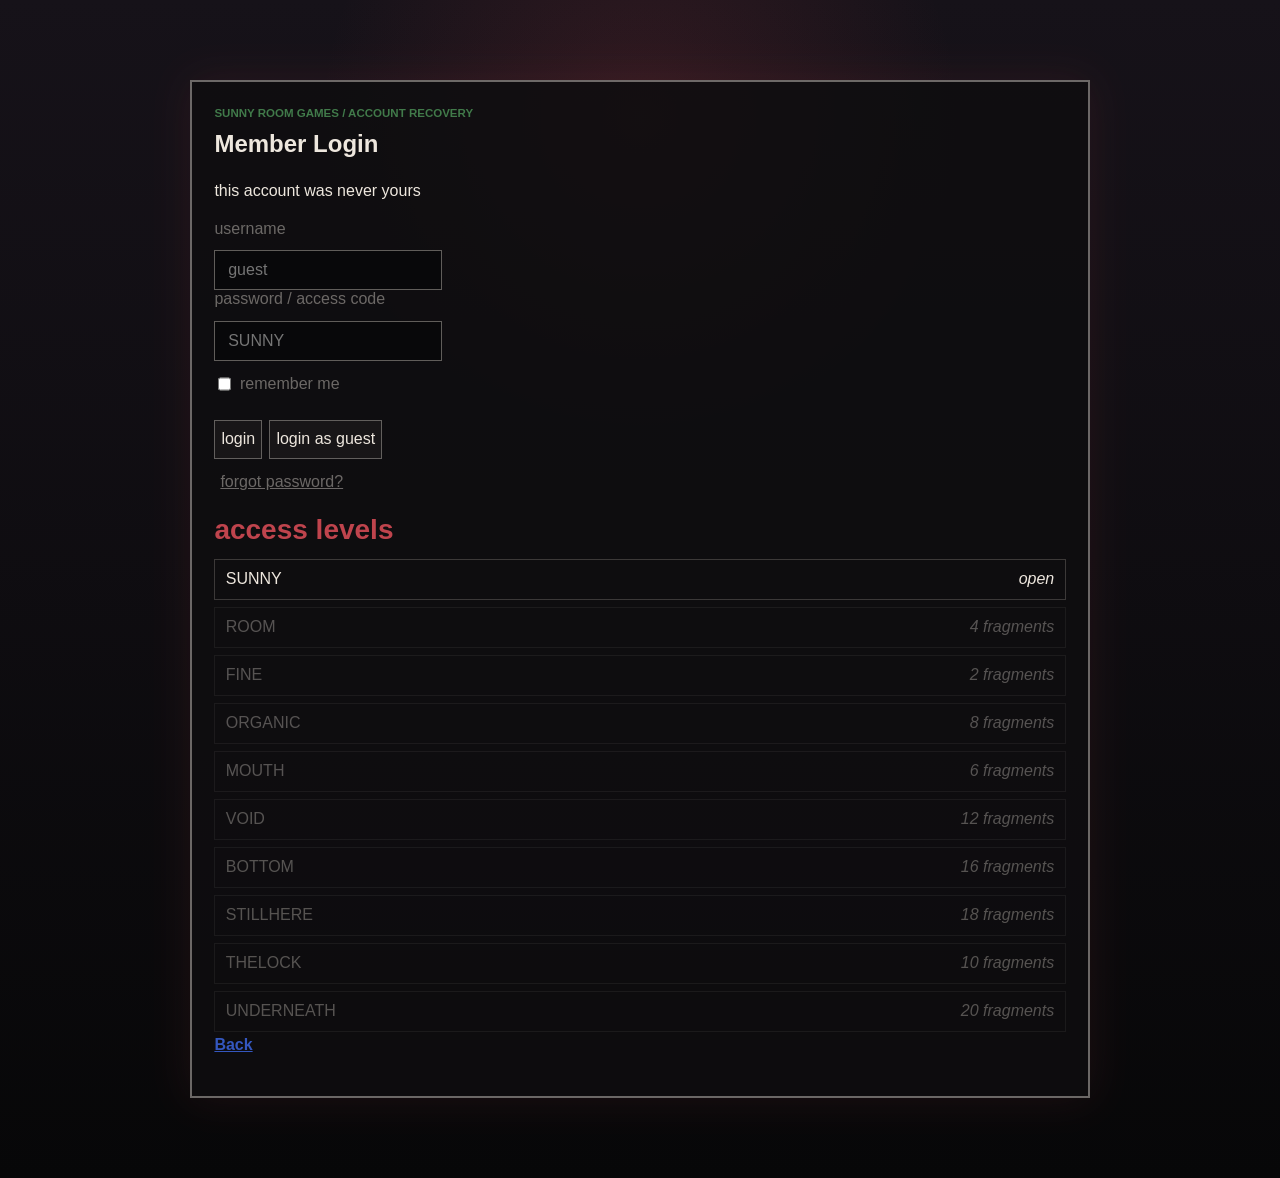
==== login.html @ 7ccb56fe "#" ====
<!doctype html>
<html lang="en">
  <head>
    <meta charset="utf-8" />
    <meta name="viewport" content="width=device-width, initial-scale=1" />
    <title>Account Recovery</title>
    <link rel="stylesheet" href="styles.css" />
  </head>
  <body class="login-page" data-corruption="3">
    <!-- the login form is not security. it is a confession box with labels. -->
    <main class="login-shell" aria-labelledby="loginTitle">
      <section class="login-card">
        <p class="eyebrow">Sunny Room Games / account recovery</p>
        <h1 id="loginTitle">Member Login</h1>
        <p id="loginMemory">this account was never yours</p>

        <form id="gatewayForm">
          <label for="usernameInput">username</label>
          <input id="usernameInput" name="username" autocomplete="nickname" placeholder="guest" />

          <label for="codeInput">password / access code</label>
          <input id="codeInput" name="code" autocomplete="off" placeholder="SUNNY" />

          <label class="check-row">
            <input id="rememberInput" type="checkbox" />
            <span>remember me</span>
          </label>

          <div class="login-actions">
            <button type="submit">login</button>
            <button type="button" id="guestLogin">login as guest</button>
          </div>
        </form>

        <button class="forgot-link" id="forgotPassword">forgot password?</button>
        <p class="login-response" id="gatewayResponse" aria-live="polite"></p>

        <section class="access-list" aria-labelledby="accessTitle">
          <h2 id="accessTitle">access levels</h2>
          <div id="accessLevels"></div>
        </section>

        <p class="login-foot">
          <a class="protected-link" href="index.html">Back</a>
        </p>
      </section>
    </main>

    <script src="fragments.js"></script>
    <script src="routes.js"></script>
    <script>
      const routes = window.RAGE_ROUTES || {};
      const routeList = Object.values(routes);
      const found = new Set(JSON.parse(localStorage.getItem("rage_fragments_found") || localStorage.getItem("sunnyRoom.fragments.v2") || "[]"));
      const unlocked = new Set(JSON.parse(localStorage.getItem("rage_unlocked_codes") || "[]"));
      const attemptsKey = "rage_login_attempts";
      const response = document.querySelector("#gatewayResponse");
      const username = document.querySelector("#usernameInput");
      const codeInput = document.querySelector("#codeInput");
      const accessLevels = document.querySelector("#accessLevels");
      const savedName = localStorage.getItem("rage_user_name");
      const returnCount = Number(localStorage.getItem("rage_return_count") || "0") + 1;

      localStorage.setItem("rage_return_count", String(returnCount));
      if (savedName) {
        username.value = savedName;
        document.querySelector("#loginMemory").textContent = `${savedName}, you came back.`;
      } else if (returnCount > 1) {
        document.querySelector("#loginMemory").textContent = "you came back.";
      }

      function saveUnlocked() {
        localStorage.setItem("rage_unlocked_codes", JSON.stringify([...unlocked]));
      }

      function renderAccess() {
        accessLevels.innerHTML = routeList.map((route) => {
          const open = unlocked.has(route.label) || route.minFragments === 0;
          const href = open ? route.href : "#";
          const status = open ? "open" : `${route.minFragments} fragments`;
          return `<a class="${open ? "open" : "locked"}" href="${href}" data-code="${route.label}"><span>${route.label}</span><em>${status}</em></a>`;
        }).join("");
      }

      function matchRoute(raw) {
        const typed = raw.trim().toUpperCase().replace(/\s+/g, "");
        return routeList.find((route) => route.label === typed || (route.aliases || []).map((alias) => alias.replace(/\s+/g, "")).includes(typed));
      }

      function fail(raw) {
        const attempts = Number(localStorage.getItem(attemptsKey) || "0") + 1;
        localStorage.setItem(attemptsKey, String(attempts));
        const name = localStorage.getItem("rage_user_name");
        if (name && raw.trim().toLowerCase() === name.toLowerCase()) {
          response.textContent = "that name opens nothing yet.";
          return;
        }
        response.textContent = [
          "invalid password.",
          "try the word you use when you are lying.",
          "you typed wrong, but the feeling matched.",
          "access denied: not deep enough.",
          "the login form is tired of pretending this is security."
        ][Math.min(attempts - 1, 4)];
      }

      document.querySelector("#gatewayForm").addEventListener("submit", (event) => {
        event.preventDefault();
        const name = username.value.trim();
        const rawCode = codeInput.value;
        if (name) localStorage.setItem("rage_user_name", name);
        const route = matchRoute(rawCode);
        if (!route) {
          fail(rawCode);
          return;
        }
        if (route.label === "VOID" && found.size < route.minFragments) {
          response.textContent = "you cannot enter the void from the surface.";
          return;
        }
        if (found.size < route.minFragments) {
          response.textContent = `access denied: ${route.minFragments - found.size} more fragments still under the skin.`;
          return;
        }
        unlocked.add(route.label);
        saveUnlocked();
        renderAccess();
        response.textContent = route.message;
        window.setTimeout(() => {
          window.location.href = route.href;
        }, 900);
      });

      document.querySelector("#guestLogin").addEventListener("click", () => {
        response.textContent = "guest mode cannot enter the room.";
      });

      document.querySelector("#forgotPassword").addEventListener("click", () => {
        response.textContent = "hint: codes are not passwords. they are words the site could not digest.";
      });

      renderAccess();
    </script>
  </body>
</html>
---- styles.css ----
:root {
  --sunny-bg: #fff4bd;
  --mask-yellow: #ffdc63;
  --panic-red: #c7424b;
  --void-black: #09090b;
  --bruise-purple: #3b2546;
  --cold-blue: #7fa8bd;
  --text-faint: rgba(238, 231, 221, 0.42);
  --corruption-level: 0;
  --page: #fff4bd;
  --paper: #fffdf0;
  --ink: #211f23;
  --muted: #686056;
  --line: #221f23;
  --blue: #3157c8;
  --red: var(--panic-red);
  --green: #3d7b47;
  --purple: #7648a5;
  --yellow: var(--mask-yellow);
  --space-1: 0.45rem;
  --space-2: 0.8rem;
  --space-3: 1rem;
  --space-4: 1.4rem;
  --radius: 5px;
  --shadow: 5px 5px 0 var(--line);
  --soft-shadow: 0 14px 30px rgba(33, 31, 35, 0.12);
}

* {
  box-sizing: border-box;
}

html {
  scroll-behavior: smooth;
}

body {
  margin: 0;
  min-height: 100vh;
  background:
    radial-gradient(circle at 18% 8%, rgba(255, 245, 170, 0.78), transparent 14rem),
    radial-gradient(circle at 82% 18%, rgba(199, 66, 75, 0.22), transparent 18rem),
    linear-gradient(90deg, rgba(49, 87, 200, 0.1) 1px, transparent 1px),
    linear-gradient(rgba(14, 13, 16, 0.11) 1px, transparent 1px),
    linear-gradient(180deg, rgba(255, 244, 189, 0.85), rgba(45, 31, 39, 0.32)),
    var(--page);
  background-size: 22px 22px, 22px 22px, auto, auto;
  color: var(--ink);
  font-family: Verdana, Geneva, Tahoma, sans-serif;
  transition: background-color 240ms ease, filter 240ms ease;
}

body[data-corruption="0"] {
  --corruption-level: 0;
}

body[data-corruption="1"] {
  --corruption-level: 1;
}

body[data-corruption="2"] {
  --corruption-level: 2;
  --paper: #fff9e8;
  --shadow: 6px 6px 0 var(--line);
}

body[data-corruption="3"] {
  --corruption-level: 3;
  --page: #f7dfad;
  --paper: #fff8df;
  filter: saturate(0.92);
}

body[data-corruption="4"] {
  --corruption-level: 4;
  --page: #19151d;
  --paper: #efe4c7;
  --ink: #151216;
  background:
    radial-gradient(circle at 50% 20%, rgba(127, 168, 189, 0.08), transparent 24rem),
    linear-gradient(#1e1724, #0b0b0d 80%);
}

body[data-corruption="5"] {
  --corruption-level: 5;
  --page: var(--void-black);
  --paper: #111013;
  --ink: #eee7dd;
  --line: #eee7dd;
  --blue: var(--cold-blue);
  --muted: var(--text-faint);
  background: #050506;
  letter-spacing: 0.02em;
}

body[data-corruption="6"] {
  --corruption-level: 6;
  --page: #000;
  --paper: #050505;
  --ink: #eee7dd;
  --line: rgba(238, 231, 221, 0.6);
  --blue: #eee7dd;
  --muted: rgba(238, 231, 221, 0.46);
  background: #000;
  letter-spacing: 0.03em;
}

body.bad-signal {
  animation: badSignal 260ms steps(2, end) 1;
}

button,
input,
textarea {
  font: inherit;
}

button {
  cursor: pointer;
}

button:focus-visible,
input:focus-visible,
textarea:focus-visible,
a:focus-visible {
  outline: 3px solid var(--red);
  outline-offset: 3px;
}

.page-static,
.idle-words,
.wall-texture {
  pointer-events: none;
  position: fixed;
  z-index: 30;
}

.page-static {
  inset: 0;
  opacity: 0;
  background: repeating-linear-gradient(0deg, transparent 0 6px, rgba(0, 0, 0, 0.08) 7px);
}

body.bad-signal .page-static,
body[data-corruption="4"] .page-static,
body[data-corruption="5"] .page-static,
body[data-corruption="6"] .page-static {
  opacity: 1;
}

.idle-words {
  right: 1rem;
  top: 45%;
  max-width: 12rem;
  color: rgba(33, 31, 35, 0.28);
  font-family: "Courier New", Courier, monospace;
  font-size: 0.9rem;
}

.wall-texture {
  inset: 0;
  z-index: 0;
  overflow: hidden;
  color: rgba(33, 31, 35, 0.055);
  font-family: "Courier New", Courier, monospace;
  font-weight: 900;
  text-transform: uppercase;
}

.wall-texture span {
  position: absolute;
  max-width: 18rem;
  line-height: 1.25;
}

.wall-texture span:nth-child(1) {
  left: 3%;
  top: 22%;
  font-size: 3.8rem;
  transform: rotate(-7deg);
}

.wall-texture span:nth-child(2) {
  right: 4%;
  top: 34%;
  font-size: 2.2rem;
  transform: rotate(5deg);
}

.wall-texture span:nth-child(3) {
  left: 42%;
  bottom: 9%;
  font-size: 1.2rem;
}

.wall-texture span:nth-child(4) {
  right: 18%;
  bottom: 28%;
}

.wall-texture span:nth-child(5) {
  left: 18%;
  bottom: 42%;
}

.wall-texture span:nth-child(6) {
  right: 9%;
  top: 11%;
}

.site-header,
.link-bar,
.layout,
.site-footer {
  position: relative;
  z-index: 1;
  width: min(1120px, calc(100% - 1.5rem));
  margin-inline: auto;
}

.site-header {
  display: grid;
  grid-template-columns: auto 1fr auto;
  gap: var(--space-3);
  align-items: center;
  margin-top: var(--space-3);
  border: 3px solid var(--line);
  background:
    linear-gradient(135deg, rgba(255, 220, 99, 0.96), rgba(255, 244, 189, 0.88) 42%, rgba(199, 66, 75, 0.2)),
    var(--yellow);
  box-shadow: var(--shadow), 0 0 34px rgba(199, 66, 75, 0.22);
  padding: var(--space-3);
  transform: rotate(-0.15deg);
  position: relative;
  overflow: hidden;
}

.site-header::after {
  content: "mask layer active";
  position: absolute;
  right: 1rem;
  bottom: 0.5rem;
  color: rgba(33, 31, 35, 0.16);
  font-family: "Courier New", Courier, monospace;
  font-size: 0.78rem;
}

body[data-corruption="5"] .site-header,
body[data-corruption="6"] .site-header {
  background: #0d0d10;
  transform: translateY(8px) rotate(0.1deg);
}

.brand-copy {
  min-width: 0;
}

.eyebrow,
.post-meta,
.crumb {
  margin: 0 0 var(--space-1);
  color: var(--green);
  font-size: 0.72rem;
  font-weight: 900;
  text-transform: uppercase;
}

.site-header h1 {
  margin: 0;
  color: var(--blue);
  font-size: clamp(2rem, 7vw, 5rem);
  line-height: 0.9;
  letter-spacing: 0;
  text-shadow: 2px 2px 0 #fff, 4px 4px 0 var(--line), 0 0 18px rgba(199, 66, 75, 0.28);
}

.site-header p {
  margin: 0.6rem 0 0;
  max-width: 48rem;
}

.mascot {
  width: clamp(4.8rem, 12vw, 6.8rem);
  aspect-ratio: 1;
  border: 3px solid var(--line);
  border-radius: var(--radius);
  background:
    radial-gradient(circle at 32% 34%, #222 0 6px, transparent 7px),
    radial-gradient(circle at 68% 34%, #222 0 6px, transparent 7px),
    radial-gradient(circle at 50% 72%, rgba(199, 66, 75, 0.32), transparent 1.1rem),
    linear-gradient(#ffd85c, #f2a941);
  box-shadow: 3px 3px 0 var(--line), 0 0 24px rgba(199, 66, 75, 0.24);
  animation: mascotPulse 5s ease-in-out infinite;
}

.mascot[data-mood="2"],
.mascot[data-mood="3"] {
  filter: grayscale(0.35);
}

.mascot[data-mood="4"] {
  background:
    radial-gradient(circle at 32% 34%, #222 0 5px, transparent 6px),
    radial-gradient(circle at 68% 34%, #222 0 5px, transparent 6px),
    linear-gradient(#e4d8a8, #b6a172);
}

.mascot[data-mood="5"] {
  opacity: 0.12;
  border-style: dashed;
  background: transparent;
}

.mascot[data-mood="6"] {
  border-color: transparent;
  background: transparent;
  box-shadow: none;
}

.mascot[data-mood="6"] .mascot-face {
  display: none;
}

.mascot-face {
  display: inline-block;
  margin-top: 2.7rem;
  font-family: "Courier New", Courier, monospace;
  font-weight: 900;
}

.login-button,
.link-bar button,
.play-button,
.read-more,
.footer-links button,
.password-row button,
.bug-report button,
.close-dialog,
.dock-tab,
.dust-button,
.reset-memory {
  min-height: 2.35rem;
  border: 2px solid var(--line);
  border-radius: var(--radius);
  background: var(--paper);
  color: var(--blue);
  font-weight: 800;
  box-shadow: 2px 2px 0 var(--line);
  text-decoration: none;
  display: inline-grid;
  place-items: center;
}

.login-button,
.link-bar button,
.play-button,
.read-more,
.footer-links button,
.password-row button,
.bug-report button {
  padding: 0 var(--space-2);
}

.link-bar {
  display: flex;
  flex-wrap: wrap;
  gap: var(--space-1);
  margin-top: var(--space-3);
}

.layout {
  display: grid;
  gap: var(--space-3);
  padding: var(--space-3) 0 5rem;
}

.notice,
.post,
.game-card,
.bug-report,
.panel-shell {
  border: 3px solid var(--line);
  border-radius: var(--radius);
  background:
    linear-gradient(180deg, rgba(255, 253, 240, 0.94), rgba(255, 243, 220, 0.94)),
    var(--paper);
  box-shadow: var(--shadow), 0 0 26px rgba(59, 37, 70, 0.1);
  position: relative;
}

.notice::after,
.post::after,
.game-card::after,
.bug-report::after {
  content: "";
  pointer-events: none;
  position: absolute;
  inset: 0;
  border-radius: inherit;
  background:
    linear-gradient(90deg, transparent, rgba(199, 66, 75, 0.06), transparent),
    repeating-linear-gradient(0deg, transparent 0 12px, rgba(33, 31, 35, 0.025) 13px);
  opacity: 0.65;
}

.notice {
  display: grid;
  grid-template-columns: 1fr auto;
  gap: var(--space-3);
  padding: var(--space-3);
}

.status-box {
  min-width: 9rem;
  border-left: 2px dashed rgba(33, 31, 35, 0.25);
  padding-left: var(--space-3);
  display: grid;
  align-content: center;
  gap: 0.25rem;
}

.status-box span {
  color: var(--muted);
  font-size: 0.76rem;
}

.status-box strong {
  color: var(--red);
}

h2,
h3,
p {
  margin-top: 0;
}

h2 {
  margin-bottom: var(--space-2);
  color: var(--red);
  font-size: clamp(1.25rem, 3vw, 1.75rem);
}

p,
li {
  line-height: 1.6;
}

.games-grid {
  display: grid;
  grid-template-columns: repeat(4, minmax(0, 1fr));
  gap: var(--space-2);
}

.game-card {
  display: grid;
  gap: var(--space-2);
  padding: var(--space-2);
}

.game-card:nth-child(2) {
  transform: rotate(0.3deg);
}

.game-card:nth-child(3) {
  transform: rotate(-0.25deg);
}

.game-card h3 {
  margin-bottom: 0;
  color: var(--purple);
  font-size: 1rem;
}

.game-card p {
  margin-bottom: 0;
  font-size: 0.88rem;
}

.game-art {
  aspect-ratio: 1.3;
  border: 2px solid var(--line);
  image-rendering: pixelated;
  filter: contrast(1.08) saturate(0.9);
}

.park {
  background:
    radial-gradient(circle at 28% 28%, #fff 0 6px, transparent 7px),
    radial-gradient(circle at 72% 30%, #fff 0 6px, transparent 7px),
    linear-gradient(#84c8ff 0 44%, #67a34f 45%);
}

.phone {
  background:
    linear-gradient(90deg, transparent 0 25%, #222 26% 72%, transparent 73%),
    repeating-linear-gradient(0deg, #ffe9f0 0 12px, #ffd2df 13px 24px);
}

.room {
  background:
    linear-gradient(90deg, #a86443 0 20%, transparent 21%),
    linear-gradient(#e4c69e 0 52%, #8f6c55 53%);
}

.door {
  background:
    radial-gradient(circle at 64% 52%, #ffdf5f 0 5px, transparent 6px),
    linear-gradient(90deg, #2e2b2f 0 12%, #75472f 13% 80%, #2e2b2f 81%);
}

.void-art {
  background:
    radial-gradient(circle at 50% 62%, rgba(238, 231, 221, 0.18) 0 2px, transparent 3px),
    linear-gradient(#0c0c0f, #000);
}

.body-art {
  background:
    radial-gradient(circle at 50% 50%, rgba(199, 66, 75, 0.45) 0 3px, transparent 4px),
    repeating-linear-gradient(90deg, #f1d9d2 0 12px, #e6c3c5 13px 22px);
}

.hidden-runner {
  display: none;
}

.hidden-runner.visible {
  display: grid;
}

.locked-card {
  filter: saturate(0.7);
}

.locked-card.unlocked {
  filter: none;
}

.content-grid {
  display: grid;
  grid-template-columns: repeat(2, minmax(0, 1fr));
  gap: var(--space-3);
}

.post,
.bug-report {
  padding: var(--space-3);
}

.post.wide,
.bug-report {
  grid-column: 1 / -1;
}

.score-list {
  padding-left: 1.2rem;
}

.footer-links,
.thumbnail-row {
  display: flex;
  flex-wrap: wrap;
  gap: var(--space-1);
}

.thumbnail-row span {
  width: 4.5rem;
  aspect-ratio: 1.2;
  border: 2px solid var(--line);
  background:
    linear-gradient(45deg, transparent 45%, rgba(199, 66, 75, 0.5) 46% 54%, transparent 55%),
    #e5e1cf;
}

.bug-report {
  display: grid;
  grid-template-columns: 0.9fr 1.1fr;
  gap: var(--space-3);
}

.bug-report label {
  display: block;
  margin-bottom: var(--space-1);
  font-weight: 800;
}

.bug-report textarea,
.password-row input {
  width: 100%;
  border: 2px solid var(--line);
  border-radius: var(--radius);
  background: #fff;
  color: var(--ink);
  padding: var(--space-2);
}

.secret-word {
  border: 0;
  background: transparent;
  color: inherit;
  padding: 0;
  min-height: 0;
  box-shadow: none;
  font: inherit;
  text-decoration: none;
}

.secret-word:hover {
  text-decoration: underline dotted rgba(199, 66, 75, 0.6);
  background: rgba(199, 66, 75, 0.12);
}

.secret-word.recovered {
  color: var(--red);
}

body[data-corruption="4"] .secret-word,
body[data-corruption="5"] .secret-word {
  text-shadow: 0 0 10px rgba(199, 66, 75, 0.35);
}

.memory-dock {
  position: fixed;
  right: 1rem;
  bottom: 1rem;
  z-index: 25;
  display: flex;
  align-items: center;
  gap: var(--space-1);
  border: 2px solid var(--line);
  border-radius: 999px;
  background: var(--paper);
  padding: 0.35rem 0.55rem;
  box-shadow: var(--soft-shadow);
  font-size: 0.82rem;
}

.dock-tab {
  min-height: 1.8rem;
  padding: 0 0.7rem;
}

.site-footer {
  margin: -3.5rem auto 2rem;
  color: rgba(34, 32, 33, 0.58);
  display: flex;
  justify-content: space-between;
  gap: var(--space-2);
  align-items: center;
  font-size: 0.78rem;
}

.dust-button,
.reset-memory {
  min-height: 1.8rem;
  box-shadow: none;
  border-color: transparent;
  background: transparent;
  color: inherit;
  font-size: 0.78rem;
}

.reset-memory {
  opacity: 0.18;
}

.reset-memory:hover,
.dust-button:hover {
  opacity: 1;
  border-color: var(--line);
  background: var(--paper);
}

.secret-dialog,
.login-dialog,
.game-dialog,
.name-dialog {
  width: min(92vw, 36rem);
  border: 3px solid var(--line);
  border-radius: var(--radius);
  background: var(--paper);
  color: var(--ink);
  box-shadow: 8px 8px 0 var(--line);
  padding: var(--space-3);
}

.game-dialog {
  width: min(92vw, 42rem);
}

.secret-dialog::backdrop,
.login-dialog::backdrop,
.game-dialog::backdrop,
.name-dialog::backdrop {
  background: rgba(20, 12, 18, 0.64);
}

.login-page {
  min-height: 100vh;
  background:
    radial-gradient(circle at 50% 10%, rgba(199, 66, 75, 0.16), transparent 20rem),
    linear-gradient(#161219, #070708);
  color: #eee7dd;
}

.login-shell,
.subsite-shell,
.underneath-text {
  width: min(900px, calc(100% - 2rem));
  margin: 0 auto;
  padding: clamp(2rem, 7vw, 5rem) 0;
}

.login-card,
.subsite-header,
.phone-shell,
.room-map,
.sliders {
  border: 2px solid rgba(238, 231, 221, 0.42);
  background: rgba(14, 13, 16, 0.86);
  box-shadow: 0 0 40px rgba(199, 66, 75, 0.12);
  padding: var(--space-4);
}

.login-card h1,
.subsite-header h1,
.underneath-text h1 {
  margin-top: 0;
  color: #eee7dd;
  letter-spacing: 0;
}

.login-card label,
.sliders label {
  display: grid;
  gap: 0.35rem;
  margin: 0 0 var(--space-2);
  color: var(--text-faint);
}

.login-card input {
  min-height: 2.5rem;
  border: 1px solid rgba(238, 231, 221, 0.38);
  background: #08080a;
  color: #eee7dd;
  padding: 0 var(--space-2);
}

.check-row {
  grid-template-columns: auto 1fr;
  align-items: center;
}

.login-actions,
.reply-row {
  display: flex;
  flex-wrap: wrap;
  gap: var(--space-1);
}

.forgot-link {
  margin-top: var(--space-2);
  border: 0;
  background: transparent;
  color: var(--text-faint);
  text-decoration: underline;
}

.access-list {
  margin-top: var(--space-4);
}

#accessLevels {
  display: grid;
  gap: 0.45rem;
}

#accessLevels a {
  display: flex;
  justify-content: space-between;
  gap: var(--space-2);
  border: 1px solid rgba(238, 231, 221, 0.2);
  padding: 0.65rem;
  color: inherit;
  text-decoration: none;
}

#accessLevels a.locked {
  opacity: 0.32;
  pointer-events: none;
}

.subsite {
  min-height: 100vh;
  color: #eee7dd;
  background: #0c0c0e;
}

.messages-site {
  background: linear-gradient(135deg, #18151d, #070708);
}

.room-site {
  background:
    linear-gradient(90deg, rgba(238, 231, 221, 0.04) 1px, transparent 1px),
    #100e10;
  background-size: 80px 80px;
}

.body-site {
  background:
    radial-gradient(circle at 30% 20%, rgba(199, 66, 75, 0.18), transparent 18rem),
    #120d13;
}

.bottom-site,
.underneath-page,
.void-page {
  background: #020203;
  color: #eee7dd;
}

.phone-shell {
  display: grid;
  grid-template-columns: 12rem 1fr;
  gap: var(--space-3);
  margin-top: var(--space-3);
}

.thread-list,
.message-window,
.reply-row {
  min-width: 0;
}

.thread-list {
  display: grid;
  gap: var(--space-1);
}

.message-window {
  min-height: 22rem;
  border: 1px solid rgba(238, 231, 221, 0.24);
  padding: var(--space-3);
  background: #070708;
}

.message-window p {
  max-width: 78%;
  border: 1px solid rgba(238, 231, 221, 0.18);
  padding: 0.55rem 0.7rem;
}

.message-window .them {
  margin-left: auto;
  color: rgba(238, 231, 221, 0.72);
}

.room-map {
  display: grid;
  grid-template-columns: repeat(2, minmax(0, 1fr));
  gap: var(--space-2);
  margin-top: var(--space-3);
  min-height: 22rem;
  animation: breatheRoom 7s ease-in-out infinite;
}

.room-map button,
.thread-list button,
.reply-row button,
.login-actions button {
  border: 1px solid rgba(238, 231, 221, 0.35);
  background: rgba(238, 231, 221, 0.04);
  color: #eee7dd;
  min-height: 2.45rem;
}

.room-output,
.body-log {
  color: rgba(238, 231, 221, 0.72);
  font-family: "Courier New", Courier, monospace;
}

.sliders {
  display: grid;
  gap: var(--space-2);
  margin-top: var(--space-3);
  animation: breatheRoom 6s ease-in-out infinite;
}

.sliders input {
  accent-color: var(--panic-red);
}

.body-log {
  white-space: pre-wrap;
  border-left: 2px solid rgba(199, 66, 75, 0.5);
  padding-left: var(--space-3);
}

.underneath-text {
  max-width: 720px;
  font-family: "Courier New", Courier, monospace;
}

.underneath-text p {
  margin-bottom: 2.2rem;
  line-height: 1.85;
}

@keyframes breatheRoom {
  50% {
    transform: scale(1.01);
    box-shadow: 0 0 50px rgba(199, 66, 75, 0.18);
  }
}

@media (prefers-reduced-motion: reduce) {
  *,
  *::before,
  *::after {
    animation-duration: 0.001ms !important;
    animation-iteration-count: 1 !important;
    scroll-behavior: auto !important;
    transition-duration: 0.001ms !important;
  }
}

.close-dialog {
  float: right;
  width: 2.3rem;
  min-height: 2.3rem;
  padding: 0;
}

.fake-screen {
  display: grid;
  gap: 0.18rem;
  min-height: 14rem;
  border: 2px solid var(--line);
  background: #111;
  color: #e9e2d8;
  padding: var(--space-3);
  font-family: "Courier New", Courier, monospace;
}

.fake-screen code {
  white-space: pre-wrap;
}

.game-response,
.login-response,
.login-copy {
  color: var(--muted);
}

.password-row {
  display: flex;
  gap: var(--space-1);
}

.secret-panel {
  position: fixed;
  inset: 0;
  z-index: 40;
  overflow: auto;
  padding: clamp(1rem, 4vw, 3rem);
  background: rgba(17, 15, 18, 0.72);
}

.panel-shell {
  width: min(860px, 100%);
  margin: 0 auto;
  padding: var(--space-4);
}

.assembled-poem {
  display: grid;
  gap: 0.45rem;
  font-family: "Courier New", Courier, monospace;
}

.assembled-poem p {
  margin: 0;
}

.assembled-poem span {
  display: inline-block;
  min-width: 2.5rem;
  color: var(--red);
}

.final-room {
  margin-top: var(--space-4);
  border-top: 2px dashed rgba(33, 31, 35, 0.3);
  padding-top: var(--space-3);
}

.protected-link {
  color: var(--blue);
  font-weight: 800;
}

.wrong {
  animation: wrong 220ms linear 2;
}

body[data-corruption="1"] .notice {
  transform: rotate(0.18deg);
}

body[data-corruption="2"] .post:nth-child(odd) {
  transform: translateY(1px) rotate(-0.15deg);
}

body[data-corruption="2"] .wall-texture,
body[data-corruption="3"] .wall-texture {
  color: rgba(33, 31, 35, 0.09);
}

body[data-corruption="3"] .site-header h1::after,
body[data-corruption="4"] .site-header h1::after {
  content: " / room underneath";
  display: block;
  color: rgba(199, 66, 75, 0.35);
  font-family: "Courier New", Courier, monospace;
  font-size: 0.22em;
  text-shadow: none;
}

body[data-corruption="3"] .notice,
body[data-corruption="3"] .post,
body[data-corruption="3"] .game-card {
  background:
    linear-gradient(180deg, rgba(255, 248, 223, 0.9), rgba(238, 218, 202, 0.92)),
    var(--paper);
}

body[data-corruption="4"] .game-card,
body[data-corruption="4"] .post,
body[data-corruption="5"] .game-card,
body[data-corruption="5"] .post,
body[data-corruption="6"] .game-card,
body[data-corruption="6"] .post {
  box-shadow: 7px 7px 0 #111;
}

body[data-corruption="5"] .notice,
body[data-corruption="5"] .post,
body[data-corruption="5"] .game-card,
body[data-corruption="5"] .bug-report,
body[data-corruption="6"] .notice,
body[data-corruption="6"] .post,
body[data-corruption="6"] .game-card,
body[data-corruption="6"] .bug-report {
  border-style: dashed;
  background: rgba(17, 16, 19, 0.94);
}

body[data-corruption="4"] .wall-texture,
body[data-corruption="5"] .wall-texture,
body[data-corruption="6"] .wall-texture {
  color: rgba(238, 231, 221, 0.08);
}

body[data-corruption="5"] .site-header h1,
body[data-corruption="6"] .site-header h1 {
  color: #eee7dd;
  text-shadow: 0 0 18px rgba(238, 231, 221, 0.25);
}

body[data-corruption="5"] .mascot::after,
body[data-corruption="6"] .mascot::after {
  content: "the smile was not the boy. it was the lock.";
  display: block;
  width: 13rem;
  margin-left: 7rem;
  color: var(--text-faint);
  font-family: "Courier New", Courier, monospace;
  font-size: 0.78rem;
  text-align: left;
}

.void-button {
  display: inline-block;
  margin: var(--space-2) var(--space-2) var(--space-2) 0;
  min-height: 2.35rem;
  border: 2px solid var(--line);
  border-radius: var(--radius);
  background: #09090b;
  color: #eee7dd;
  padding: 0 var(--space-2);
  font-weight: 800;
}

.void-panel {
  position: fixed;
  inset: 0;
  z-index: 50;
  overflow: auto;
  background:
    linear-gradient(rgba(0, 0, 0, 0), #000 22rem),
    #030304;
  color: #eee7dd;
}

.void-close {
  position: fixed;
  top: 1rem;
  right: 1rem;
  z-index: 2;
  background: #08080a;
  color: #eee7dd;
  border-color: #eee7dd;
}

.void-descent {
  width: min(780px, calc(100% - 2rem));
  min-height: 360vh;
  margin: 0 auto;
  padding: 18vh 0 80vh;
  font-family: "Courier New", Courier, monospace;
}

.void-descent h2 {
  color: #eee7dd;
  margin-bottom: 25vh;
}

.void-descent p {
  max-width: 34rem;
  margin: 0 0 42vh;
  color: rgba(238, 231, 221, 0.68);
  line-height: 2;
}

.void-descent p:nth-child(even) {
  margin-left: auto;
  color: rgba(238, 231, 221, 0.45);
}

.delayed-line {
  opacity: 0;
  animation: delayedVoid 7s ease forwards;
}

@keyframes delayedVoid {
  to {
    opacity: 1;
  }
}

@keyframes badSignal {
  0% {
    transform: translate(0);
  }
  35% {
    transform: translate(-3px, 1px);
  }
  70% {
    transform: translate(3px, -1px);
  }
}

@keyframes wrong {
  25% {
    transform: translateX(-4px);
  }
  75% {
    transform: translateX(4px);
  }
}

@keyframes mascotPulse {
  50% {
    transform: translateY(1px) scale(1.015);
    box-shadow: 3px 3px 0 var(--line), 0 0 34px rgba(199, 66, 75, 0.36);
  }
}

@media (max-width: 920px) {
  .site-header,
  .notice,
  .bug-report {
    grid-template-columns: 1fr;
  }

  .status-box {
    border-left: 0;
    border-top: 2px dashed rgba(33, 31, 35, 0.25);
    padding: var(--space-2) 0 0;
  }

  .games-grid,
  .content-grid {
    grid-template-columns: repeat(2, minmax(0, 1fr));
  }
}

@media (max-width: 620px) {
  .games-grid,
  .content-grid {
    grid-template-columns: 1fr;
  }

  .site-header {
    display: grid;
  }

  .link-bar button {
    flex: 1 1 8rem;
  }

  .memory-dock {
    left: 0.75rem;
    right: auto;
  }

  .site-footer {
    display: grid;
    margin-bottom: 5rem;
  }
}
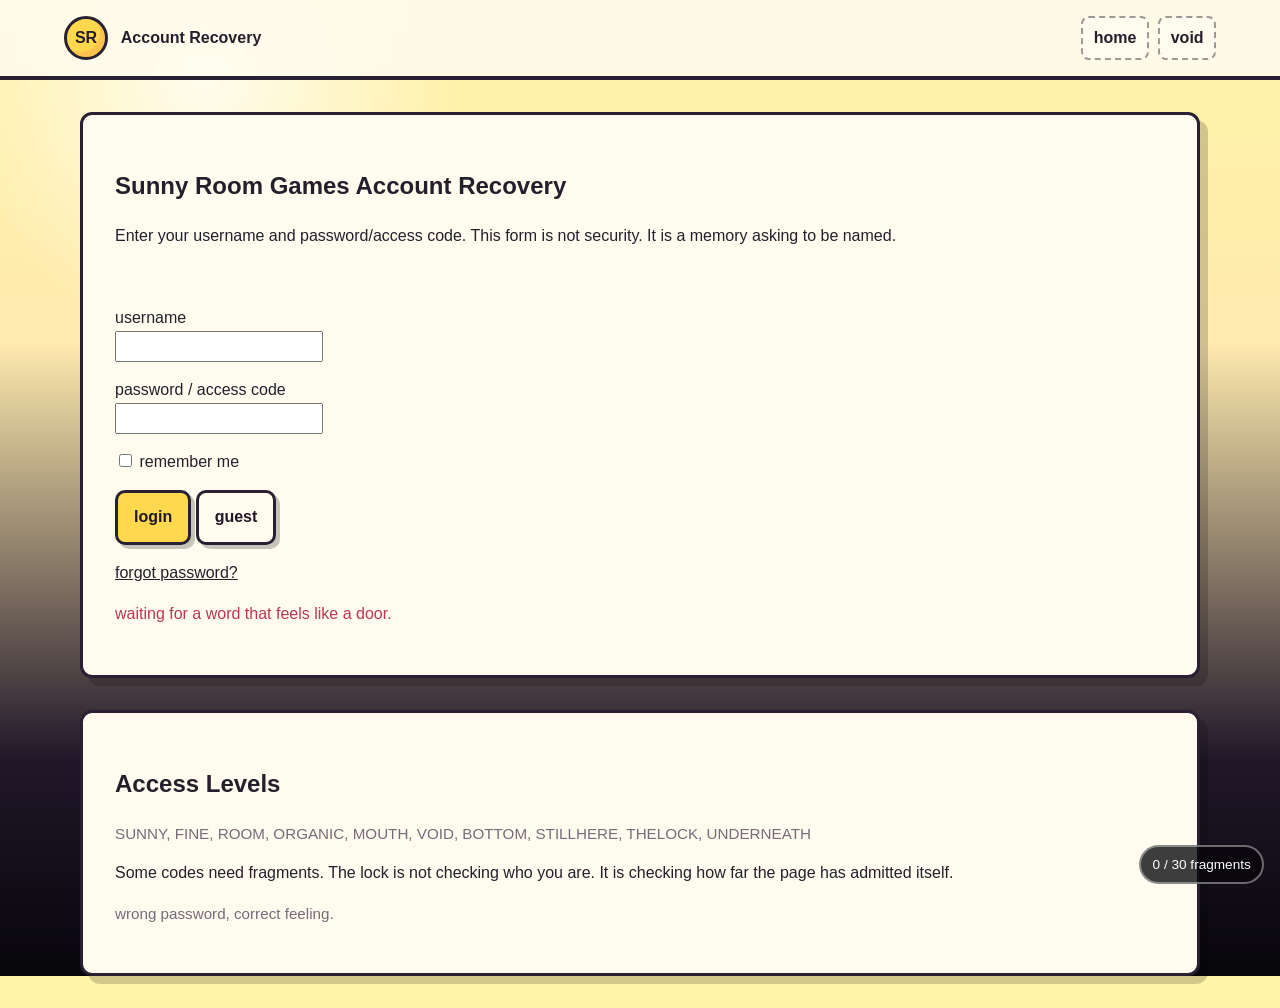
==== commit 3da8441d: "#" ====
--- a/login.html
+++ b/login.html
@@ -1,145 +1,46 @@
 <!doctype html>
 <html lang="en">
-  <head>
-    <meta charset="utf-8" />
-    <meta name="viewport" content="width=device-width, initial-scale=1" />
-    <title>Account Recovery</title>
-    <link rel="stylesheet" href="styles.css" />
-  </head>
-  <body class="login-page" data-corruption="3">
-    <!-- the login form is not security. it is a confession box with labels. -->
-    <main class="login-shell" aria-labelledby="loginTitle">
-      <section class="login-card">
-        <p class="eyebrow">Sunny Room Games / account recovery</p>
-        <h1 id="loginTitle">Member Login</h1>
-        <p id="loginMemory">this account was never yours</p>
-
-        <form id="gatewayForm">
-          <label for="usernameInput">username</label>
-          <input id="usernameInput" name="username" autocomplete="nickname" placeholder="guest" />
-
-          <label for="codeInput">password / access code</label>
-          <input id="codeInput" name="code" autocomplete="off" placeholder="SUNNY" />
-
-          <label class="check-row">
-            <input id="rememberInput" type="checkbox" />
-            <span>remember me</span>
-          </label>
-
-          <div class="login-actions">
-            <button type="submit">login</button>
-            <button type="button" id="guestLogin">login as guest</button>
-          </div>
-        </form>
-
-        <button class="forgot-link" id="forgotPassword">forgot password?</button>
-        <p class="login-response" id="gatewayResponse" aria-live="polite"></p>
-
-        <section class="access-list" aria-labelledby="accessTitle">
-          <h2 id="accessTitle">access levels</h2>
-          <div id="accessLevels"></div>
-        </section>
-
-        <p class="login-foot">
-          <a class="protected-link" href="index.html">Back</a>
-        </p>
-      </section>
-    </main>
-
-    <script src="fragments.js"></script>
-    <script src="routes.js"></script>
-    <script>
-      const routes = window.RAGE_ROUTES || {};
-      const routeList = Object.values(routes);
-      const found = new Set(JSON.parse(localStorage.getItem("rage_fragments_found") || localStorage.getItem("sunnyRoom.fragments.v2") || "[]"));
-      const unlocked = new Set(JSON.parse(localStorage.getItem("rage_unlocked_codes") || "[]"));
-      const attemptsKey = "rage_login_attempts";
-      const response = document.querySelector("#gatewayResponse");
-      const username = document.querySelector("#usernameInput");
-      const codeInput = document.querySelector("#codeInput");
-      const accessLevels = document.querySelector("#accessLevels");
-      const savedName = localStorage.getItem("rage_user_name");
-      const returnCount = Number(localStorage.getItem("rage_return_count") || "0") + 1;
-
-      localStorage.setItem("rage_return_count", String(returnCount));
-      if (savedName) {
-        username.value = savedName;
-        document.querySelector("#loginMemory").textContent = `${savedName}, you came back.`;
-      } else if (returnCount > 1) {
-        document.querySelector("#loginMemory").textContent = "you came back.";
-      }
-
-      function saveUnlocked() {
-        localStorage.setItem("rage_unlocked_codes", JSON.stringify([...unlocked]));
-      }
-
-      function renderAccess() {
-        accessLevels.innerHTML = routeList.map((route) => {
-          const open = unlocked.has(route.label) || route.minFragments === 0;
-          const href = open ? route.href : "#";
-          const status = open ? "open" : `${route.minFragments} fragments`;
-          return `<a class="${open ? "open" : "locked"}" href="${href}" data-code="${route.label}"><span>${route.label}</span><em>${status}</em></a>`;
-        }).join("");
-      }
-
-      function matchRoute(raw) {
-        const typed = raw.trim().toUpperCase().replace(/\s+/g, "");
-        return routeList.find((route) => route.label === typed || (route.aliases || []).map((alias) => alias.replace(/\s+/g, "")).includes(typed));
-      }
-
-      function fail(raw) {
-        const attempts = Number(localStorage.getItem(attemptsKey) || "0") + 1;
-        localStorage.setItem(attemptsKey, String(attempts));
-        const name = localStorage.getItem("rage_user_name");
-        if (name && raw.trim().toLowerCase() === name.toLowerCase()) {
-          response.textContent = "that name opens nothing yet.";
-          return;
-        }
-        response.textContent = [
-          "invalid password.",
-          "try the word you use when you are lying.",
-          "you typed wrong, but the feeling matched.",
-          "access denied: not deep enough.",
-          "the login form is tired of pretending this is security."
-        ][Math.min(attempts - 1, 4)];
-      }
-
-      document.querySelector("#gatewayForm").addEventListener("submit", (event) => {
-        event.preventDefault();
-        const name = username.value.trim();
-        const rawCode = codeInput.value;
-        if (name) localStorage.setItem("rage_user_name", name);
-        const route = matchRoute(rawCode);
-        if (!route) {
-          fail(rawCode);
-          return;
-        }
-        if (route.label === "VOID" && found.size < route.minFragments) {
-          response.textContent = "you cannot enter the void from the surface.";
-          return;
-        }
-        if (found.size < route.minFragments) {
-          response.textContent = `access denied: ${route.minFragments - found.size} more fragments still under the skin.`;
-          return;
-        }
-        unlocked.add(route.label);
-        saveUnlocked();
-        renderAccess();
-        response.textContent = route.message;
-        window.setTimeout(() => {
-          window.location.href = route.href;
-        }, 900);
-      });
-
-      document.querySelector("#guestLogin").addEventListener("click", () => {
-        response.textContent = "guest mode cannot enter the room.";
-      });
-
-      document.querySelector("#forgotPassword").addEventListener("click", () => {
-        response.textContent = "hint: codes are not passwords. they are words the site could not digest.";
-      });
-
-      renderAccess();
-    </script>
-  </body>
+<head>
+  <meta charset="utf-8">
+  <meta name="viewport" content="width=device-width, initial-scale=1">
+  <title>Sunny Room Games Account Recovery</title>
+  <link rel="stylesheet" href="css/styles.css">
+  <link rel="stylesheet" href="css/layout.css">
+  <link rel="stylesheet" href="css/horror.css">
+  <link rel="stylesheet" href="css/responsive.css">
+</head>
+<body>
+  <header class="site-header">
+    <a class="brand" href="index.html"><span class="brand-mark">SR</span><span>Account Recovery</span></a>
+    <nav class="nav-links" aria-label="main"><a href="index.html">home</a><a href="void.html">void</a></nav>
+  </header>
+  <main class="page-shell">
+    <section class="page-card">
+      <h1>Sunny Room Games Account Recovery</h1>
+      <p>Enter your username and password/access code. This form is not security. It is a memory asking to be named.</p>
+      <p class="delayed-line" data-delay-text="2400">Every access level is just another way the boy learned to say: I am fine enough to continue.</p>
+      <form data-login-form>
+        <p><label for="username">username</label><br><input id="username" name="username" type="text" autocomplete="username"></p>
+        <p><label for="password">password / access code</label><br><input id="password" name="password" type="password" autocomplete="off"></p>
+        <p><label><input name="remember" type="checkbox"> remember me</label></p>
+        <button type="submit">login</button>
+        <button type="button" class="ghost-button" data-guest>guest</button>
+        <p><a href="#" data-forgot>forgot password?</a></p>
+      </form>
+      <p class="wrong-text" data-login-message aria-live="polite">waiting for a word that feels like a door.</p>
+    </section>
+    <section class="page-card">
+      <h2>Access Levels</h2>
+      <p class="small">SUNNY, FINE, ROOM, ORGANIC, MOUTH, VOID, BOTTOM, STILLHERE, THELOCK, UNDERNEATH</p>
+      <p>Some codes need fragments. The lock is not checking who you are. It is checking how far the page has admitted itself.</p>
+      <p class="small">wrong password, correct feeling.</p>
+    </section>
+  </main>
+  <div class="fragment-counter" data-fragment-counter>0 / 30 fragments</div>
+  <!-- if they find this, maybe they were listening -->
+  <script src="js/storage.js"></script>
+  <script src="js/fragments.js"></script>
+  <script src="js/main.js"></script>
+  <script src="js/login.js"></script>
+</body>
 </html>
--- a/css/styles.css
+++ b/css/styles.css
@@ -0,0 +1,202 @@
+:root {
+  --sunny-bg: #fff4a8;
+  --mask-yellow: #ffd84d;
+  --panic-red: #df4e61;
+  --void-black: #07060a;
+  --bruise-purple: #51305f;
+  --cold-blue: #8ed0e6;
+  --text-main: #251f2c;
+  --text-faint: #756b7a;
+  --paper: #fffcef;
+  --wrong: #bc3751;
+  --sore: #7e3157;
+  --organic: #8f4055;
+  --hollow: #14151f;
+  --corruption-level: 0;
+  --focus: #111827;
+  --line: #282033;
+}
+
+* { box-sizing: border-box; }
+
+html {
+  min-height: 100%;
+  background: var(--sunny-bg);
+  color: var(--text-main);
+  scroll-behavior: smooth;
+}
+
+body {
+  min-height: 100vh;
+  margin: 0;
+  font-family: "Trebuchet MS", Verdana, Arial, sans-serif;
+  line-height: 1.55;
+  background:
+    radial-gradient(circle at 16% 8%, rgba(255,255,255,.8), transparent 16rem),
+    linear-gradient(180deg, var(--sunny-bg), #ffeaae 35%, #201729 78%, var(--void-black));
+  transition: background-color .8s ease, color .8s ease;
+}
+
+body::before {
+  content: "";
+  position: fixed;
+  inset: 0;
+  z-index: 30;
+  pointer-events: none;
+  opacity: calc(var(--corruption-level) * .025);
+  background:
+    linear-gradient(rgba(255,255,255,.12) 50%, rgba(0,0,0,.08) 50%),
+    radial-gradient(circle at 70% 40%, rgba(188,55,81,.2), transparent 20rem);
+  background-size: 100% 4px, auto;
+  mix-blend-mode: multiply;
+}
+
+body.corruption-1 { --corruption-level: 1; }
+body.corruption-2 { --corruption-level: 2; --mask-yellow: #f2c646; }
+body.corruption-3 { --corruption-level: 3; --sunny-bg: #f1d79b; --paper: #fff2dc; }
+body.corruption-4 { --corruption-level: 4; --text-main: #f6edf7; --text-faint: #c4adcd; --paper: #241726; }
+body.corruption-5 { --corruption-level: 5; --text-main: #f2eef5; --text-faint: #9d8da6; --paper: #111019; }
+body.corruption-6 { --corruption-level: 6; --sunny-bg: #060507; --paper: #08070b; --text-main: #f4f0f2; --text-faint: #b7aab7; }
+
+a { color: inherit; }
+a:hover { text-decoration-thickness: 3px; }
+
+button, input, textarea {
+  font: inherit;
+}
+
+button, .button-link {
+  border: 3px solid var(--line);
+  background: var(--mask-yellow);
+  color: #211827;
+  padding: .75rem 1rem;
+  border-radius: 10px;
+  cursor: pointer;
+  box-shadow: 4px 4px 0 rgba(0,0,0,.22);
+  font-weight: 800;
+}
+
+button:hover, .button-link:hover { transform: translateY(-1px); }
+button:active, .button-link:active { transform: translate(2px,2px); box-shadow: 2px 2px 0 rgba(0,0,0,.25); }
+button:focus-visible, a:focus-visible, input:focus-visible, textarea:focus-visible {
+  outline: 4px solid var(--focus);
+  outline-offset: 3px;
+}
+
+.button-link { display: inline-block; text-decoration: none; }
+.ghost-button { background: var(--paper); }
+.danger-button { background: var(--panic-red); color: #fff; }
+
+.site-header {
+  position: relative;
+  padding: 1rem min(5vw, 4rem);
+  display: flex;
+  justify-content: space-between;
+  gap: 1rem;
+  align-items: center;
+  border-bottom: 4px solid var(--line);
+  background: rgba(255,252,239,.86);
+  z-index: 2;
+}
+
+.brand {
+  display: flex;
+  gap: .8rem;
+  align-items: center;
+  text-decoration: none;
+  font-weight: 900;
+  letter-spacing: 0;
+}
+
+.brand-mark {
+  display: grid;
+  place-items: center;
+  width: 44px;
+  height: 44px;
+  border: 3px solid var(--line);
+  border-radius: 50%;
+  background: var(--mask-yellow);
+  box-shadow: inset -5px -5px 0 rgba(255,128,80,.25);
+}
+
+.nav-links {
+  display: flex;
+  flex-wrap: wrap;
+  gap: .6rem;
+  align-items: center;
+}
+
+.nav-links a {
+  padding: .45rem .65rem;
+  border: 2px dashed rgba(37,31,44,.45);
+  border-radius: 8px;
+  background: rgba(255,255,255,.4);
+  text-decoration: none;
+  font-weight: 700;
+}
+
+.page-shell {
+  width: min(1120px, calc(100% - 2rem));
+  margin: 0 auto;
+}
+
+.section-title {
+  margin: 0 0 .7rem;
+  font-size: clamp(1.45rem, 4vw, 2.7rem);
+  line-height: 1.05;
+}
+
+.small {
+  color: var(--text-faint);
+  font-size: .95rem;
+}
+
+.fragment-counter {
+  position: fixed;
+  right: 1rem;
+  bottom: 1rem;
+  z-index: 20;
+  padding: .45rem .7rem;
+  border: 2px solid rgba(255,255,255,.4);
+  border-radius: 999px;
+  background: rgba(8,7,11,.78);
+  color: #fff;
+  font-size: .85rem;
+}
+
+.toast {
+  position: fixed;
+  left: 50%;
+  bottom: 3.8rem;
+  z-index: 40;
+  max-width: min(92vw, 520px);
+  transform: translateX(-50%);
+  padding: .8rem 1rem;
+  border: 2px solid rgba(255,255,255,.38);
+  border-radius: 12px;
+  background: rgba(8,7,11,.9);
+  color: #fff;
+  box-shadow: 0 18px 50px rgba(0,0,0,.35);
+}
+
+.hidden { display: none !important; }
+
+.jitter {
+  display: inline-block;
+  animation: tinyJitter 3.8s infinite steps(2, end);
+}
+
+@keyframes tinyJitter {
+  0%, 92%, 100% { transform: translate(0,0); }
+  94% { transform: translate(1px,-1px); }
+  96% { transform: translate(-1px,1px); }
+}
+
+@media (prefers-reduced-motion: reduce) {
+  *, *::before, *::after {
+    animation-duration: .001ms !important;
+    animation-iteration-count: 1 !important;
+    scroll-behavior: auto !important;
+    transition-duration: .001ms !important;
+  }
+}
--- a/css/layout.css
+++ b/css/layout.css
@@ -0,0 +1,185 @@
+.hero {
+  min-height: 78vh;
+  padding: clamp(2rem, 7vw, 6rem) 0 4rem;
+  display: grid;
+  grid-template-columns: minmax(0, 1.1fr) minmax(250px, .65fr);
+  gap: clamp(1.5rem, 5vw, 4rem);
+  align-items: start;
+}
+
+.hero h1 {
+  margin: 0;
+  max-width: 760px;
+  font-size: clamp(3rem, 12vw, 8rem);
+  line-height: .9;
+}
+
+.hero-copy {
+  margin-top: 1rem;
+  max-width: 620px;
+  font-size: clamp(1.1rem, 2vw, 1.35rem);
+}
+
+.name-panel {
+  align-self: end;
+  padding: 1rem;
+  border: 3px solid var(--line);
+  border-radius: 14px;
+  background: var(--paper);
+  box-shadow: 8px 8px 0 rgba(0,0,0,.18);
+  transform: rotate(2deg);
+}
+
+.name-panel label { display: block; font-weight: 800; margin-bottom: .5rem; }
+.name-row { display: flex; gap: .5rem; }
+.name-row input {
+  min-width: 0;
+  flex: 1;
+  border: 3px solid var(--line);
+  border-radius: 8px;
+  padding: .7rem;
+  background: #fff;
+}
+
+.mascot {
+  width: min(230px, 46vw);
+  margin-top: 1.2rem;
+  border: 4px solid var(--line);
+  border-radius: 28px 28px 42px 42px;
+  background: linear-gradient(#ffe775, #ffbd65);
+  padding: 1rem;
+  box-shadow: 9px 10px 0 rgba(0,0,0,.2);
+  text-align: center;
+  cursor: pointer;
+}
+
+.mascot-face {
+  display: grid;
+  place-items: center;
+  height: 120px;
+  margin: 0 auto .8rem;
+  border: 3px solid var(--line);
+  border-radius: 50%;
+  background: #fff8c9;
+  font-size: 3rem;
+}
+
+.mascot[data-state="strained"] .mascot-face { filter: saturate(.7); }
+.mascot[data-state="tired"] { transform: rotate(-2deg); background: #e7c581; }
+.mascot[data-state="sore"] { background: #b56a79; color: #fff; }
+.mascot[data-state="hollow"] { background: #0b0a10; color: #fff; border-color: #7d6a83; }
+.mascot[data-state="absent"] { visibility: hidden; }
+
+.memory-map {
+  position: relative;
+  display: grid;
+  grid-template-columns: repeat(12, 1fr);
+  gap: clamp(1rem, 2vw, 2rem);
+  padding-bottom: 7rem;
+}
+
+.memory-node {
+  position: relative;
+  border: 4px solid var(--line);
+  background: var(--paper);
+  padding: 1rem;
+  box-shadow: 7px 8px 0 rgba(0,0,0,.18);
+}
+
+.memory-node h2, .memory-node h3 { margin-top: 0; }
+.memory-node p { margin-bottom: .8rem; }
+
+.picnic { grid-column: 1 / span 5; transform: rotate(-3deg); border-radius: 18px 8px 18px 8px; background: #fff7bd; }
+.message-game { grid-column: 8 / span 4; margin-top: 3rem; border-radius: 22px; background: #dff7ff; transform: rotate(2deg); }
+.room-game { grid-column: 3 / span 5; margin-top: -1rem; border-radius: 4px; background: #fff; transform: rotate(1deg); }
+.body-game { grid-column: 8 / span 5; border-radius: 10px; background: #f8e7ed; transform: rotate(-1deg); }
+.meaning-game { grid-column: 2 / span 5; background: #14151f; color: #d6f2de; border-color: #71c991; border-radius: 4px; transform: rotate(.5deg); }
+
+.terminal-lines {
+  min-height: 130px;
+  padding: .8rem;
+  background: #07090d;
+  color: #b8ffc7;
+  border: 2px solid #71c991;
+  font-family: Consolas, "Courier New", monospace;
+}
+
+.login-gateway {
+  grid-column: 1 / -1;
+  min-height: 250px;
+  margin: 2rem 0;
+  padding: clamp(1.5rem, 4vw, 3rem);
+  border: 5px double var(--line);
+  background:
+    linear-gradient(90deg, rgba(255,255,255,.85), rgba(255,255,255,.55)),
+    repeating-linear-gradient(-45deg, #ffd84d 0 18px, #8ed0e6 18px 36px);
+}
+
+.corrupt-lower {
+  grid-column: 1 / -1;
+  min-height: 420px;
+  margin-top: 2rem;
+  padding: clamp(2rem, 6vw, 5rem);
+  color: #f8edf8;
+  background:
+    radial-gradient(circle at 50% 0, rgba(188,55,81,.42), transparent 22rem),
+    linear-gradient(180deg, #25172d, #07060a);
+  border-top: 7px solid #3e2448;
+  border-radius: 40% 40% 0 0 / 10% 10% 0 0;
+}
+
+.void-mouth {
+  display: block;
+  width: min(640px, 100%);
+  min-height: 190px;
+  margin: 4rem auto 0;
+  padding: 4rem 1rem;
+  border: 0;
+  border-radius: 50% 50% 20% 20%;
+  background: #030205;
+  color: #f7edf7;
+  text-align: center;
+  text-decoration: none;
+  box-shadow: 0 0 80px rgba(0,0,0,.8), inset 0 0 80px rgba(126,49,87,.35);
+}
+
+.modal-backdrop {
+  position: fixed;
+  inset: 0;
+  z-index: 50;
+  display: grid;
+  place-items: center;
+  padding: 1rem;
+  background: rgba(5,4,8,.72);
+}
+
+.modal {
+  width: min(760px, 100%);
+  max-height: 86vh;
+  overflow: auto;
+  padding: 1.2rem;
+  border: 4px solid var(--line);
+  border-radius: 14px;
+  background: var(--paper);
+  color: var(--text-main);
+  box-shadow: 0 24px 80px rgba(0,0,0,.45);
+}
+
+.modal-header { display: flex; justify-content: space-between; gap: 1rem; align-items: center; }
+.modal-header h2 { margin: 0; }
+
+.footer {
+  padding: 3rem 1rem;
+  text-align: center;
+  color: var(--text-faint);
+  background: #07060a;
+}
+
+.page-card {
+  margin: 2rem auto;
+  padding: clamp(1rem, 3vw, 2rem);
+  border: 3px solid var(--line);
+  border-radius: 12px;
+  background: var(--paper);
+  box-shadow: 8px 8px 0 rgba(0,0,0,.18);
+}
--- a/css/horror.css
+++ b/css/horror.css
@@ -0,0 +1,307 @@
+.corruption-2 .memory-node { box-shadow: 7px 8px 0 rgba(126,49,87,.28); }
+.corruption-3 .site-header { background: rgba(245,218,188,.88); }
+.corruption-4 body, body.corruption-4 { background: linear-gradient(180deg, #2b1d30, #09080d 65%); }
+.corruption-5 .site-header, .corruption-6 .site-header { background: rgba(7,6,10,.9); color: #fff; border-color: #69516d; }
+.corruption-5 .nav-links a, .corruption-6 .nav-links a { border-color: #69516d; background: rgba(255,255,255,.06); }
+
+.wrong-text { color: var(--wrong); }
+.sore-text { color: var(--sore); }
+.hollow-text { color: var(--text-faint); }
+
+.site-whisper {
+  position: fixed;
+  left: 50%;
+  top: 5.4rem;
+  z-index: 25;
+  width: min(620px, calc(100% - 2rem));
+  transform: translate(-50%, -12px);
+  opacity: 0;
+  padding: .7rem .9rem;
+  border: 1px solid rgba(255,255,255,.26);
+  border-radius: 999px;
+  background: rgba(7,6,10,.82);
+  color: #fff;
+  text-align: center;
+  pointer-events: none;
+  transition: opacity .8s ease, transform .8s ease;
+}
+
+.site-whisper.is-visible {
+  opacity: .92;
+  transform: translate(-50%, 0);
+}
+
+.delayed-line {
+  min-height: 1.6em;
+  opacity: 0;
+  transition: opacity 1.2s ease;
+}
+
+.delayed-line.is-visible { opacity: 1; }
+
+.fragment-drawer {
+  margin: 2rem auto;
+  padding: 1rem;
+  border: 2px solid rgba(255,255,255,.16);
+  background: rgba(7,6,10,.7);
+  color: #f7edf7;
+  text-align: left;
+}
+
+.fragment-drawer button {
+  background: #15121b;
+  color: #fff;
+  border-color: #7b617f;
+}
+
+.fragment-list {
+  display: grid;
+  grid-template-columns: repeat(auto-fit, minmax(240px, 1fr));
+  gap: .5rem;
+  padding: 1rem 0 0;
+  margin: 0;
+  list-style: none;
+}
+
+.fragment-list li {
+  min-height: 72px;
+  padding: .7rem;
+  border: 1px solid rgba(255,255,255,.16);
+  background: rgba(255,255,255,.05);
+}
+
+.fragment-list .missing {
+  color: rgba(255,255,255,.48);
+  filter: blur(.2px);
+}
+
+.fragment-list .found {
+  color: #fff;
+  background: rgba(188,55,81,.18);
+}
+
+.memory-spine {
+  grid-column: 6 / span 2;
+  grid-row: 1 / span 5;
+  width: 4px;
+  min-height: 820px;
+  justify-self: center;
+  background: linear-gradient(#ffd84d, #df4e61, #07060a);
+  box-shadow: 0 0 28px rgba(188,55,81,.35);
+}
+
+.memory-note {
+  grid-column: 5 / span 4;
+  padding: 1rem;
+  border: 2px dashed rgba(37,31,44,.5);
+  background: rgba(255,252,239,.75);
+  transform: rotate(-.8deg);
+}
+
+.lower-confession {
+  max-width: 700px;
+  margin: 3rem auto 0;
+  padding: 1rem 0;
+  border-top: 1px solid rgba(255,255,255,.18);
+}
+
+.lower-confession p {
+  max-width: 48rem;
+}
+
+.breathing {
+  animation: breathe 8s ease-in-out infinite;
+}
+
+@keyframes breathe {
+  0%, 100% { filter: brightness(1); }
+  50% { filter: brightness(.88) saturate(1.08); }
+}
+
+.chat-shell {
+  display: grid;
+  grid-template-columns: 220px 1fr;
+  min-height: 560px;
+  border: 3px solid var(--line);
+  background: var(--paper);
+}
+
+.contact-list {
+  border-right: 3px solid var(--line);
+  background: rgba(142,208,230,.25);
+}
+
+.contact-list button {
+  width: 100%;
+  border: 0;
+  border-bottom: 2px solid rgba(37,31,44,.2);
+  border-radius: 0;
+  box-shadow: none;
+  background: transparent;
+  text-align: left;
+}
+
+.message-pane { padding: 1rem; display: flex; flex-direction: column; gap: .7rem; }
+.bubble {
+  max-width: 76%;
+  padding: .7rem .85rem;
+  border: 2px solid var(--line);
+  border-radius: 18px;
+  background: #fff;
+}
+.bubble.them { align-self: flex-start; }
+.bubble.me { align-self: flex-end; background: #dff7ff; }
+.bubble.system {
+  align-self: center;
+  max-width: 90%;
+  background: #16121d;
+  color: #f6eef6;
+  border-color: #6b4a73;
+}
+.reply-row { display: flex; flex-wrap: wrap; gap: .5rem; margin-top: auto; padding-top: 1rem; }
+
+.typing {
+  color: var(--text-faint);
+  min-height: 1.5rem;
+  font-style: italic;
+}
+
+.room-plan {
+  display: grid;
+  grid-template-columns: repeat(4, 1fr);
+  gap: .8rem;
+  min-height: 520px;
+  padding: 1rem;
+  border: 5px solid var(--line);
+  background: linear-gradient(90deg, rgba(0,0,0,.04) 1px, transparent 1px), linear-gradient(rgba(0,0,0,.04) 1px, transparent 1px), var(--paper);
+  background-size: 34px 34px;
+}
+
+.room-object {
+  min-height: 100px;
+  background: rgba(255,255,255,.72);
+  border: 3px solid var(--line);
+  border-radius: 8px;
+}
+
+.room-object.is-awake {
+  background: #211522;
+  color: #fff;
+  border-color: #8f4055;
+}
+
+.room-memory {
+  min-height: 4rem;
+  margin-top: 1rem;
+  padding: .8rem;
+  border-left: 4px solid var(--wrong);
+  background: rgba(188,55,81,.1);
+}
+
+.object-wide { grid-column: span 2; }
+.object-tall { grid-row: span 2; }
+
+.status-grid {
+  display: grid;
+  grid-template-columns: repeat(auto-fit, minmax(170px, 1fr));
+  gap: .8rem;
+}
+
+.stat {
+  padding: .9rem;
+  border: 2px solid rgba(255,255,255,.22);
+  border-radius: 8px;
+  background: rgba(255,255,255,.08);
+}
+
+.stat strong { display: block; }
+.stat span { color: var(--cold-blue); font-family: Consolas, "Courier New", monospace; }
+
+.mirror-field {
+  min-height: 70vh;
+  display: grid;
+  place-items: center;
+  text-align: center;
+  background:
+    linear-gradient(90deg, transparent 48%, rgba(255,255,255,.15) 50%, transparent 52%),
+    radial-gradient(circle, rgba(142,208,230,.12), transparent 26rem);
+}
+
+.mirror-name {
+  display: grid;
+  gap: .4rem;
+  font-size: clamp(1.4rem, 6vw, 4rem);
+  line-height: 1;
+}
+
+.mirror-name span:nth-child(2) {
+  opacity: .55;
+  transform: scaleX(-1);
+}
+
+.mirror-name span:nth-child(3) {
+  opacity: .35;
+  filter: blur(1px);
+}
+
+.save-table {
+  width: 100%;
+  border-collapse: collapse;
+}
+.save-table th, .save-table td {
+  padding: .7rem;
+  border: 2px solid var(--line);
+  text-align: left;
+}
+
+.void-page {
+  background: #030205;
+  color: #f4eef6;
+}
+
+.void-hud {
+  position: fixed;
+  top: 1rem;
+  left: 1rem;
+  z-index: 10;
+  padding: .55rem .75rem;
+  border: 1px solid rgba(255,255,255,.24);
+  background: rgba(0,0,0,.62);
+}
+
+.fall-column {
+  height: 7200px;
+  width: min(760px, calc(100% - 2rem));
+  margin: 0 auto;
+  padding-top: 18vh;
+}
+
+.depth-line {
+  min-height: 560px;
+  display: flex;
+  align-items: center;
+  opacity: .55;
+  border-left: 1px solid rgba(255,255,255,.14);
+  padding-left: 1rem;
+}
+
+.depth-line strong {
+  display: block;
+  font-size: clamp(1.4rem, 5vw, 3.6rem);
+  font-weight: 400;
+}
+
+.depth-line button,
+.depth-line .button-link {
+  max-width: 340px;
+}
+
+.underneath {
+  max-width: 760px;
+  margin: 0 auto;
+  padding: 14vh 1.2rem 18vh;
+  background: #f8f6f1;
+  color: #151217;
+  font-family: Georgia, "Times New Roman", serif;
+  font-size: clamp(1.08rem, 2vw, 1.28rem);
+}
--- a/css/responsive.css
+++ b/css/responsive.css
@@ -0,0 +1,45 @@
+@media (max-width: 820px) {
+  .site-header { align-items: flex-start; flex-direction: column; }
+  .hero { grid-template-columns: 1fr; min-height: auto; }
+  .name-panel { transform: rotate(-1deg); }
+  .memory-map { grid-template-columns: 1fr; }
+  .picnic, .message-game, .room-game, .body-game, .meaning-game, .login-gateway, .corrupt-lower {
+    grid-column: 1;
+    margin-top: 0;
+  }
+  .memory-spine, .memory-note {
+    grid-column: 1;
+    min-height: auto;
+  }
+  .memory-spine {
+    width: 100%;
+    height: 4px;
+  }
+  .picnic { transform: rotate(-1.2deg); }
+  .message-game { transform: rotate(1.1deg); }
+  .room-game { transform: rotate(-.7deg); }
+  .body-game { transform: rotate(.8deg); }
+  .meaning-game { transform: rotate(-.4deg); }
+  .name-row { flex-direction: column; }
+  .chat-shell { grid-template-columns: 1fr; }
+  .contact-list {
+    display: flex;
+    overflow-x: auto;
+    border-right: 0;
+    border-bottom: 3px solid var(--line);
+  }
+  .contact-list button { min-width: 150px; border-right: 2px solid rgba(37,31,44,.2); border-bottom: 0; }
+  .room-plan { grid-template-columns: 1fr 1fr; }
+  .object-wide { grid-column: span 2; }
+  .fragment-counter { left: 1rem; right: auto; }
+}
+
+@media (max-width: 520px) {
+  button, .button-link { width: 100%; }
+  .nav-links { width: 100%; }
+  .nav-links a { flex: 1 1 120px; text-align: center; }
+  .hero h1 { font-size: clamp(2.7rem, 18vw, 5rem); }
+  .room-plan { grid-template-columns: 1fr; }
+  .object-wide { grid-column: span 1; }
+  .bubble { max-width: 92%; }
+}
